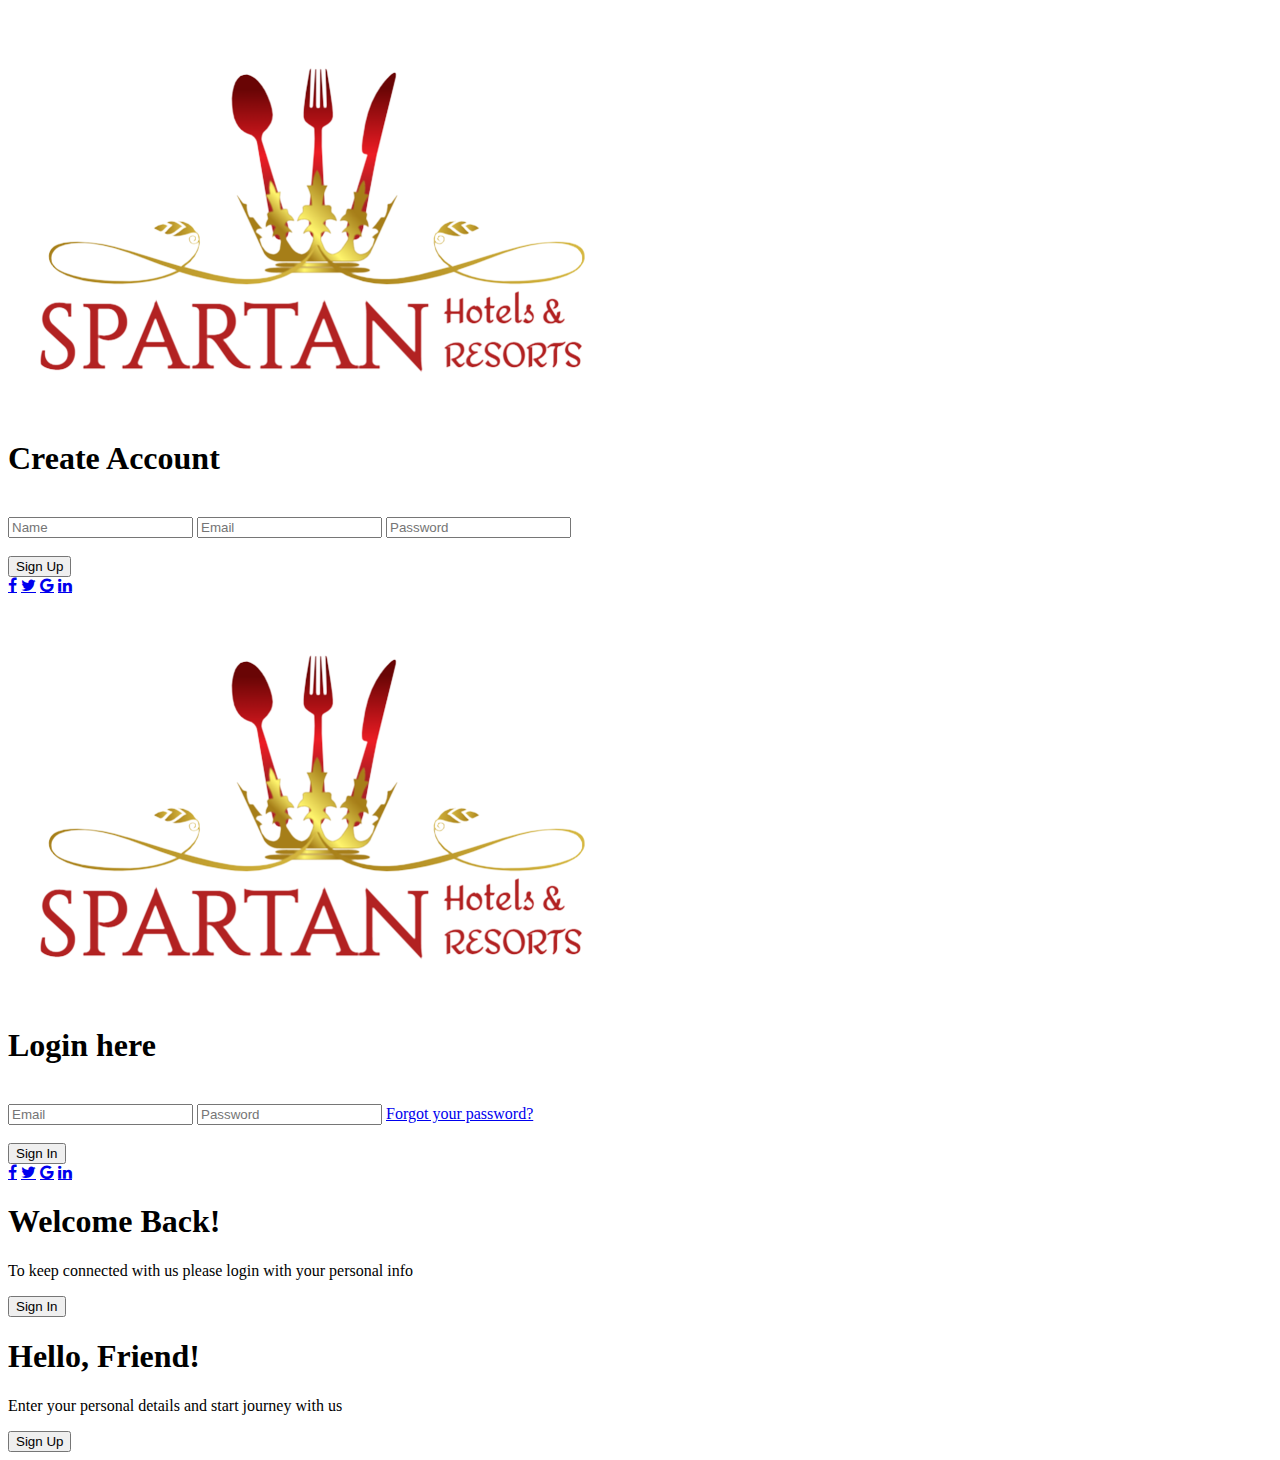
==== Login.html @ e25e1ffe "Add files via upload" ====
<!DOCTYPE html>
<html>

<head>
    <title>Login</title>
    <link rel="stylesheet" href="search.css">
    <link rel="stylesheet" href="https://cdnjs.cloudflare.com/ajax/libs/font-awesome/4.7.0/css/font-awesome.min.css">
</head>

<body>
    <div class="container" id="container">
        <div class="form-container sign-up-container">
            <form action="#">
                <img src="logo.png">
                <h1>Create Account</h1><br>

                <input type="text" placeholder="Name" />
                <input type="email" placeholder="Email" />
                <input type="password" placeholder="Password" /><br><br>
                <button>Sign Up</button>
                <div class="social-container">
                    <a href="#" class="fa fa-facebook"></a>
                    <a href="#" class="fa fa-twitter"></a>
                    <a href="#" class="fa fa-google"></a>
                    <a href="#" class="fa fa-linkedin"></a>
                </div>
            </form>
        </div>
        <div class="form-container sign-in-container">
            <form action="#">
                <img src="logo.png"><br>
                <h1>Login here</h1><br>
                <input type="email" placeholder="Email" />
                <input type="password" placeholder="Password" />
                <a href="#">Forgot your password?</a><br><br>
                <button>Sign In</button>
                <div class="social-container">
                    <a href="#" class="fa fa-facebook"></a>
                    <a href="#" class="fa fa-twitter"></a>
                    <a href="#" class="fa fa-google"></a>
                    <a href="#" class="fa fa-linkedin"></a>
                </div>
            </form>
        </div>
        <div class="overlay-container">
            <div class="overlay">
                <div class="overlay-panel overlay-left">
                    <h1>Welcome Back!</h1>
                    <p>To keep connected with us please login with your personal info</p>
                    <button class="ghost" id="signIn">Sign In</button>
                </div>
                <div class="overlay-panel overlay-right">
                    <h1>Hello, Friend!</h1>
                    <p>Enter your personal details and start journey with us</p>
                    <button class="ghost" id="signUp">Sign Up</button>
                </div>
            </div>
        </div>
    </div>
</body>
<script src="search.js"></script>

</html>
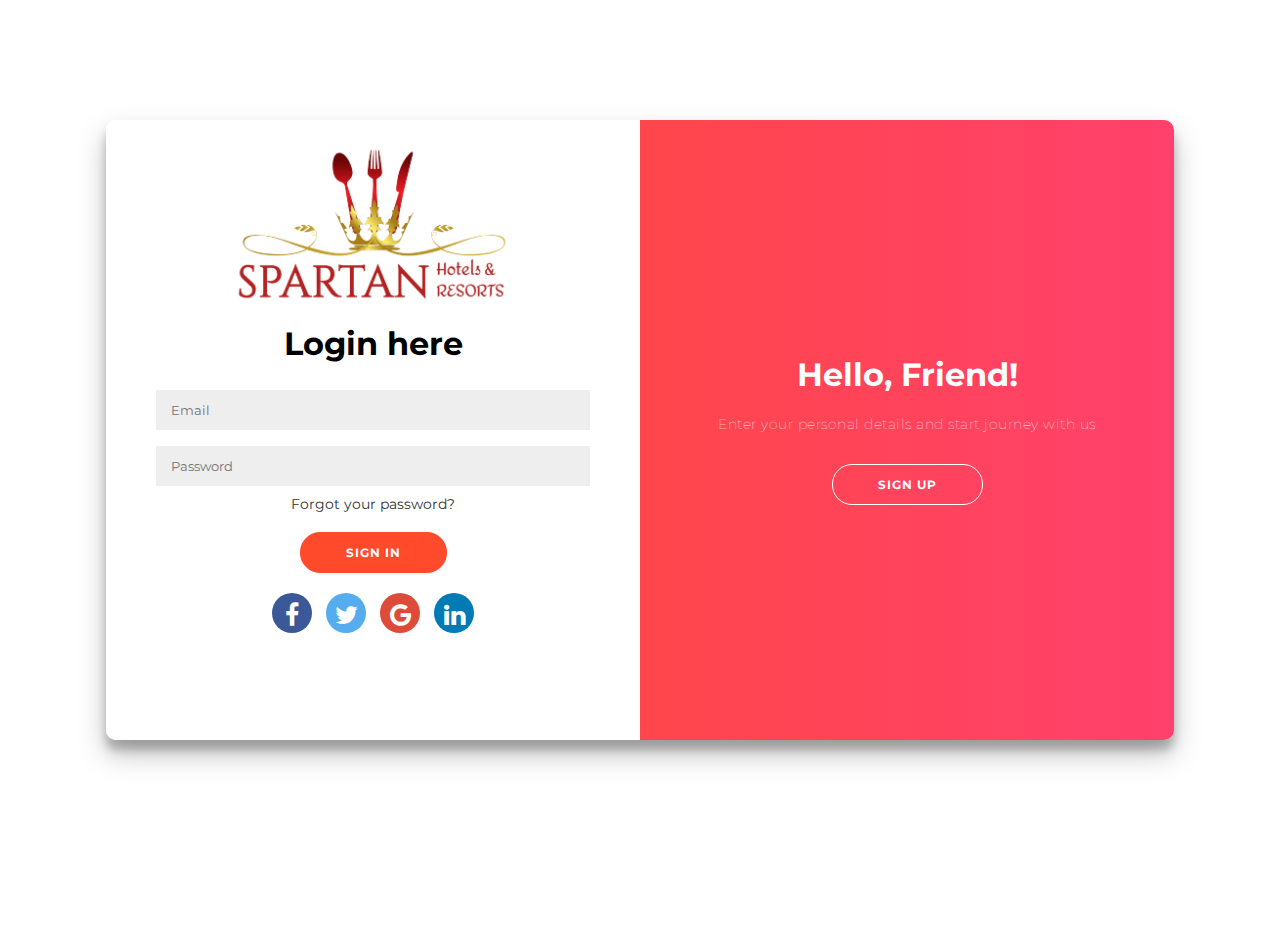
==== commit 2f3dcdff: "Update Login.html" ====
--- a/Login.html
+++ b/Login.html
@@ -3,7 +3,7 @@
 
 <head>
     <title>Login</title>
-    <link rel="stylesheet" href="search.css">
+    <link rel="stylesheet" href="login.css">
     <link rel="stylesheet" href="https://cdnjs.cloudflare.com/ajax/libs/font-awesome/4.7.0/css/font-awesome.min.css">
 </head>
 
@@ -58,6 +58,6 @@
         </div>
     </div>
 </body>
-<script src="search.js"></script>
+<script src="login.js"></script>
 
-</html>+</html>
--- a/login.css
+++ b/login.css
@@ -0,0 +1,258 @@
+
+@import url('https://fonts.googleapis.com/css?family=Montserrat:400,800');
+
+* {
+	box-sizing: border-box;
+    font-family: 'Montserrat', sans-serif;
+}
+
+body {
+    height: 100vh;
+    width: 100%;
+	background-image: url('https://mobimg.b-cdn.net/v3/fetch/9d/9d7281acc2d475ae9eb493cfcb51fdea.jpeg');
+	background-size: cover;
+    background-repeat: no-repeat;
+    display: flex;
+	justify-content: center;
+	align-items: center;
+	flex-direction: column;
+	margin: -20px 0 50px;
+}
+
+h1 {
+	font-weight: bold;
+	margin: 0;
+}
+
+h2 {
+	text-align: center;
+}
+
+p {
+	font-size: 14px;
+	font-weight: 100;
+	line-height: 20px;
+	letter-spacing: 0.5px;
+	margin: 20px 0 30px;
+}
+
+span {
+	font-size: 12px;
+}
+
+a {
+	color: #333;
+	font-size: 14px;
+	text-decoration: none;
+	margin: 15px 0;
+}
+
+button {
+	border-radius: 20px;
+	border: 1px solid #FF4B2B;
+	background-color: #FF4B2B;
+	color: #FFFFFF;
+	font-size: 12px;
+	font-weight: bold;
+	padding: 12px 45px;
+	letter-spacing: 1px;
+	text-transform: uppercase;
+	transition: transform 80ms ease-in;
+}
+
+button:active {
+	transform: scale(0.95);
+}
+
+button:focus {
+	outline: none;
+}
+
+button.ghost {
+	background-color: transparent;
+	border-color: #FFFFFF;
+}
+
+form {
+	background-color: #FFFFFF;
+	align-items: center;
+	justify-content: center;
+	flex-direction: column;
+	padding: 0 50px;
+	height: 100%;
+	text-align: center;
+}
+img{
+    height: 200px;
+    width: 300px;
+}
+
+input {
+	background-color: #eee;
+	border: none;
+	padding: 12px 15px;
+	margin: 8px 0;
+	width: 100%;
+}
+
+.container {
+	background-color: #fff;
+	border-radius: 10px;
+  	box-shadow: 0 14px 28px rgba(0,0,0,0.25), 
+			0 10px 10px rgba(0,0,0,0.22);
+	position: relative;
+	overflow: hidden;
+	width: 1068px;
+	max-width: 100%;
+	min-height: 620px;
+}
+
+.form-container {
+	position: absolute;
+	top: 0;
+	height: 100%;
+	transition: all 0.6s ease-in-out;
+}
+
+.sign-in-container {
+	left: 0;
+	width: 50%;
+	z-index: 2;
+}
+
+.container.right-panel-active .sign-in-container {
+	transform: translateX(100%);
+}
+
+.sign-up-container {
+	left: 0;
+	width: 50%;
+	opacity: 0;
+	z-index: 1;
+}
+.sign-up-container button{
+    background-color: #FF416C;
+}
+
+.container.right-panel-active .sign-up-container {
+	transform: translateX(100%);
+	opacity: 1;
+	z-index: 5;
+	animation: show 0.6s;
+}
+
+@keyframes show {
+	0%, 49.99% {
+		opacity: 0;
+		z-index: 1;
+	}
+	
+	50%, 100% {
+		opacity: 1;
+		z-index: 5;
+	}
+}
+
+.overlay-container {
+	position: absolute;
+	top: 0;
+	left: 50%;
+	width: 50%;
+	height: 100%;
+	overflow: hidden;
+	transition: transform 0.6s ease-in-out;
+	z-index: 100;
+}
+
+.container.right-panel-active .overlay-container{
+	transform: translateX(-100%);
+}
+
+.overlay {
+	background: #FF416C;
+	background: -webkit-linear-gradient(to right, #FF4B2B, #FF416C);
+	background: linear-gradient(to right, #FF4B2B, #FF416C);
+	background-repeat: no-repeat;
+	background-size: cover;
+	background-position: 0 0;
+	color: #FFFFFF;
+	position: relative;
+	left: -100%;
+	height: 100%;
+	width: 200%;
+  	transform: translateX(0);
+	transition: transform 0.6s ease-in-out;
+}
+
+.container.right-panel-active .overlay {
+  	transform: translateX(50%);
+}
+
+.overlay-panel {
+	position: absolute;
+	display: flex;
+	align-items: center;
+	justify-content: center;
+	flex-direction: column;
+	padding: 0 40px;
+	text-align: center;
+	top: 0;
+	height: 100%;
+	width: 50%;
+	transform: translateX(0);
+	transition: transform 0.6s ease-in-out;
+}
+
+.overlay-left {
+	transform: translateX(-20%);
+}
+
+.container.right-panel-active .overlay-left {
+	transform: translateX(0);
+}
+
+.overlay-right {
+	right: 0;
+	transform: translateX(0);
+}
+
+.container.right-panel-active .overlay-right {
+	transform: translateX(20%);
+}
+
+.social-container {
+	margin: 20px 0;
+}
+
+.social-container a {
+    padding: 10px;
+    text-align: center;
+    text-decoration: none;
+    margin: 5px 2px;
+    border-radius: 50%;
+	display: inline-flex;
+	justify-content: center;
+	margin: 0 5px;
+	height: 40px;
+	width: 40px;
+    font-size: 25px;
+}
+.fa-facebook {
+    background: #3B5998;
+    color: white;
+  }
+  .fa-twitter {
+    background: #55ACEE;
+    color: white;
+  }
+  
+  .fa-google {
+    background: #dd4b39;
+    color: white;
+  }
+  
+  .fa-linkedin {
+    background: #007bb5;
+    color: white;
+  }
+
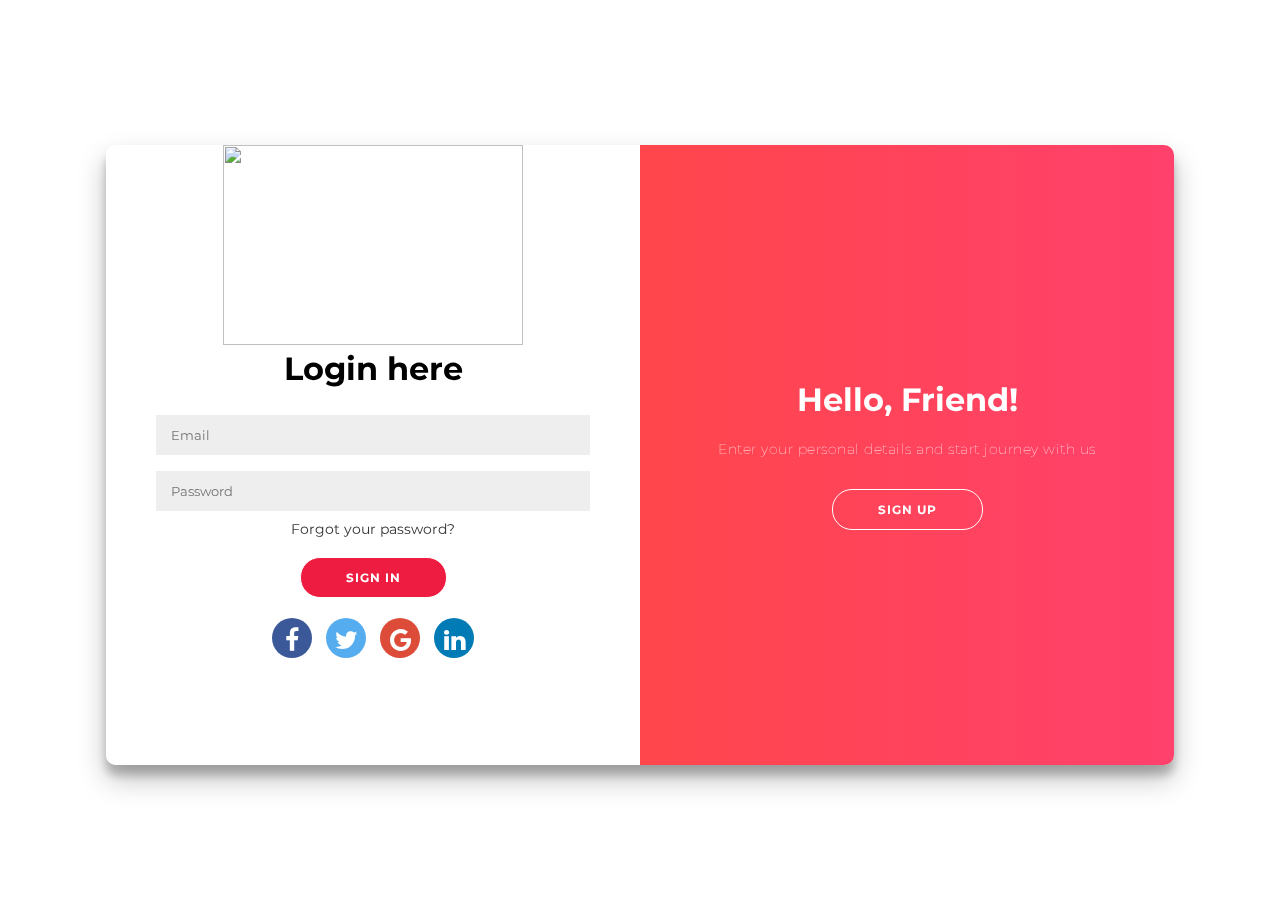
==== commit f87a038d: "Rename index.html to Login.html" ====
--- a/Login.html
+++ b/Login.html
@@ -4,14 +4,18 @@
 <head>
     <title>Login</title>
     <link rel="stylesheet" href="login.css">
+    <meta name="viewport" content="width=device-width initial-scale=1.0">
+    <meta name="author" content="Reshav">
+    <meta name="keywords" content="top, best, hotels, resorts, cheapest, nearby, price, offer">
     <link rel="stylesheet" href="https://cdnjs.cloudflare.com/ajax/libs/font-awesome/4.7.0/css/font-awesome.min.css">
 </head>
 
 <body>
+    <div class="box" id="first">
     <div class="container" id="container">
         <div class="form-container sign-up-container">
-            <form action="#">
-                <img src="logo.png">
+            <form action="/action_page.php">
+                <img src="https://1000logos.net/wp-content/uploads/2021/05/Meetup-logo.png">
                 <h1>Create Account</h1><br>
 
                 <input type="text" placeholder="Name" />
@@ -27,12 +31,12 @@
             </form>
         </div>
         <div class="form-container sign-in-container">
-            <form action="#">
-                <img src="logo.png"><br>
+            <form action="/action_page.php">
+                <img src="https://1000logos.net/wp-content/uploads/2021/05/Meetup-logo.png"><br>
                 <h1>Login here</h1><br>
                 <input type="email" placeholder="Email" />
                 <input type="password" placeholder="Password" />
-                <a href="#">Forgot your password?</a><br><br>
+                <a href="#" onclick="openForm()">Forgot your password?</a><br><br>
                 <button>Sign In</button>
                 <div class="social-container">
                     <a href="#" class="fa fa-facebook"></a>
@@ -42,6 +46,7 @@
                 </div>
             </form>
         </div>
+  
         <div class="overlay-container">
             <div class="overlay">
                 <div class="overlay-panel overlay-left">
@@ -57,6 +62,20 @@
             </div>
         </div>
     </div>
+    
+  </div>
+  <div class="form-popup" id="myForm">
+    <i class="cancel fa fa-close" style="font-size:28px" onclick="closeForm()"></i>
+    <form action="/action_page.php" class="form-container">
+        <img src="logo.png"style="height: 100px; width:200px">
+      <h1>Reset your Password</h1>
+      <br>
+      <input type="text" placeholder="Enter Email" name="email" required>
+  <br><br>
+      <button type="submit" class="btn">Reset Password</button>
+    
+    </form>
+  </div>
 </body>
 <script src="login.js"></script>
 
--- a/login.css
+++ b/login.css
@@ -1,4 +1,3 @@
-
 @import url('https://fonts.googleapis.com/css?family=Montserrat:400,800');
 
 * {
@@ -9,15 +8,16 @@
 body {
     height: 100vh;
     width: 100%;
-	background-image: url('https://mobimg.b-cdn.net/v3/fetch/9d/9d7281acc2d475ae9eb493cfcb51fdea.jpeg');
 	background-size: cover;
     background-repeat: no-repeat;
     display: flex;
 	justify-content: center;
 	align-items: center;
 	flex-direction: column;
-	margin: -20px 0 50px;
-}
+	margin: 5px 0 50px;
+	position: fixed;
+}
+
 
 h1 {
 	font-weight: bold;
@@ -49,8 +49,8 @@
 
 button {
 	border-radius: 20px;
-	border: 1px solid #FF4B2B;
-	background-color: #FF4B2B;
+	border:1px solid white;
+	background-color: #ed1c40;
 	color: #FFFFFF;
 	font-size: 12px;
 	font-weight: bold;
@@ -131,7 +131,7 @@
 	z-index: 1;
 }
 .sign-up-container button{
-    background-color: #FF416C;
+    background-color: #ed1c40;
 }
 
 .container.right-panel-active .sign-up-container {
@@ -256,3 +256,46 @@
     color: white;
   }
 
+  .form-popup {
+	position: absolute;
+	display: none;
+    height: 300px;
+    width:600px;
+    border: none;
+    background-color: rgb(19, 99, 238);
+    border-radius: 20px;
+   cursor: pointer;
+   overflow: hidden;
+   transition: .2s;
+  }
+  
+  /* Full-width input fields */
+  .form-container input[type=text], .form-container input[type=password]{
+	border: none;
+	
+  }
+  
+  /* Set a style for the submit/login button */
+  .form-container .btn {
+	background-color: #ea6411;
+	color: white;
+	padding: 16px 20px;
+	border: none;
+	cursor: pointer;
+  }
+  
+  /* Add a red background color to the cancel button */
+ .cancel{
+	float: right;
+	margin-right:10px;
+	color:white;
+	transition: .2s;
+ }
+ .cancel:hover{
+	transform: rotate(180deg);
+ }
+  
+  /* Add some hover effects to buttons */
+  .form-container .btn:hover, .open-button:hover {
+	opacity: 1;
+  }
